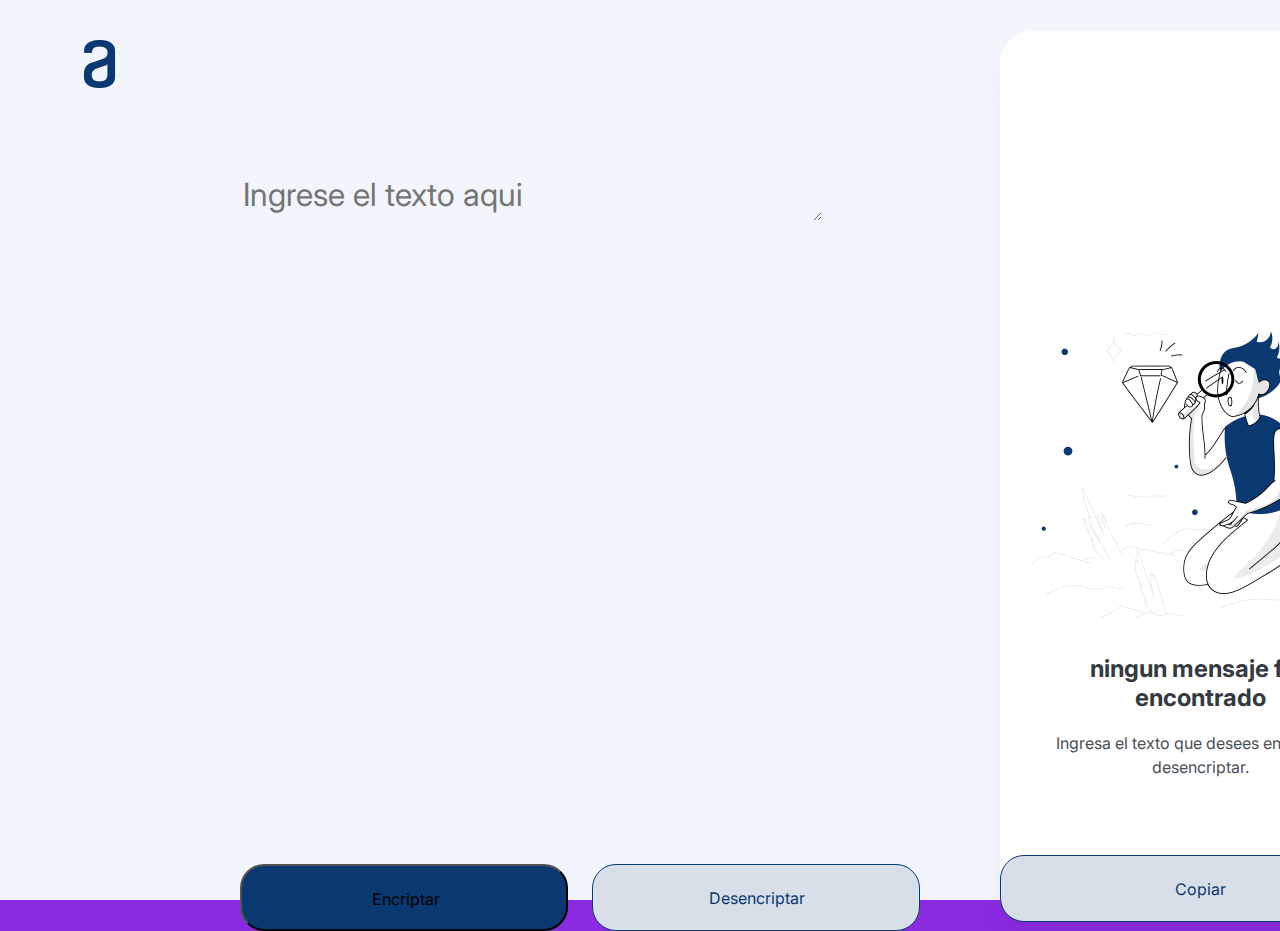
==== index.html @ 57062a6e "Encriptador concluido" ====
<!DOCTYPE html>
<html lang="es">
    <head>
        <meta charset="UTF-8">
        <meta http-equiv="X-UA-Compatible" content="IE=edge">
        <meta name="viewport" content="width=device-width, initial-scale=1.0">
        <link rel="stylesheet" href="style.css">
        <title>Encriptador</title>
    </head>
    <body>
    <main>
        <img class="logo" src="./Logo.png" alt="">
        <textarea name=""  id="texto" cols="30" rows="10" placeholder="Ingrese el texto aqui"></textarea>
        <div class="botonera">
            <button id="buttonIzq"><div class="letra" >Encriptar</div></button>
            <button id="buttonDer"><div class="letra">Desencriptar</div></button>
        </div>
        <div class="contenido">
            <div id="imgContainer"><img id="munieco" src="./Munieco.png" alt=""></div>
            <p id="encriptado"></p>
            <div id="mensaje"><p id="mensajeP">ningun mensaje fue encontrado</p></div>
            <div id="textoAdicional">Ingresa el texto que desees encriptar o desencriptar.</div>
            <button id="bCopiar">Copiar</button>
        </div>
    </main>
    
    <script src="encriptador.js"></script>
    </body>
</html>
---- style.css ----
@import url('https://fonts.googleapis.com/css2?family=Inter&display=swap');

body{
    background-color: blueviolet;
    margin: 0;
    padding: 0;

}
main{
    position: relative;
    width: 100vw;
    height: 100vh;
    margin-top: 100px;
    margin: auto;
    background: #F3F5FC;


}

.logo{
    display: flex;
    flex-direction: column;
    align-items: flex-start;
    padding: 0px;
    gap: 40px;
    position: absolute;
    width: 120px;
    height: 48px;
    left: 40px;
    top: 40px;
}

.botonera{
/* Frame 3 */


/* Auto layout */

display: flex;
flex-direction: row;
align-items: flex-start;
padding: 0px;
gap: 24px;

position: absolute;
width: 680px;
height: 67px;
left: 240px;
top: 864px;

}

#buttonIzq{
    /* Button */


/* Auto layout */

display: flex;
flex-direction: row;
align-items: flex-start;
padding: 24px;
gap: 8px;

width: 328px;
height: 67px;

/* Dark blue/dark-blue-300 */

background: #0A3871;
border-radius: 24px;

/* Inside auto layout */

flex: none;
order: 0;
flex-grow: 0;

/*formato de letra*/
}

#buttonIzq:hover{
    background-color: #D8DFE8;
    color: #0A3871;
    cursor: pointer;
}

#buttonDer:hover{
    background-color: #0A3871;
    color: #D8DFE8;
    cursor: pointer;
}

#buttonDer:active{
    background-color: #0a274a;
}

#buttonIzq:active{
    background-color: #838587;

}

#buttonDer{

/* Auto layout */

display: flex;
flex-direction: row;
align-items: flex-start;
padding: 24px;
gap: 8px;

width: 328px;
height: 67px;

/* Light gray */

background: #D8DFE8;
/* Dark blue/dark-blue-300 */

border: 1px solid #0A3871;
border-radius: 24px;

/* Inside auto layout */

flex: none;
order: 1;
flex-grow: 0;

/*formato de letra*/

/* Button */

font-family: 'Inter';
font-style: normal;
font-weight: 400;
font-size: 16px;
line-height: 19px;
text-align: center;

/* Dark blue/dark-blue-300 */

color: #0A3871;

}

#bCopiar{

    /* Auto layout */
    
    
    flex-direction: row;
    align-items: flex-start;
    padding: 24px;
    gap: 8px;
    
    width: 401px;
    height: 67px;
    
    /* Light gray */
    
    background: #D8DFE8;
    /* Dark blue/dark-blue-300 */
    
    border: 1px solid #0A3871;
    border-radius: 24px;
    
    /* Inside auto layout */
    
    flex: none;
    order: 1;
    flex-grow: 0;
    
    /*formato de letra*/
    
    /* Button */
    
    font-family: 'Inter';
    font-style: normal;
    font-weight: 400;
    font-size: 16px;
    line-height: 19px;
    text-align: center;
    
    /* Dark blue/dark-blue-300 */
    
    color: #0A3871;
    
    }

    #bCopiar:hover{
        background-color: #09ca22;
        color: #D8DFE8;
        cursor: pointer;
    }


.letra{
    width: 280px;
height: 19px;

font-family: 'Inter';
font-style: normal;
font-weight: 400;
font-size: 16px;
line-height: 19px;
text-align: center;

/* Dark blue/dark-blue-300 */



/* Inside auto layout */

flex: none;
order: 0;
flex-grow: 1;
}

.contenido{
    /* Rectangle 1 */


position: absolute;
width: 400px;
height: 891px;
left: 1000px;
top: 31px;

/* White */

background: #FFFFFF;
/* shadow */

box-shadow: 0px 24px 32px -8px rgba(0, 0, 0, 0.08);
border-radius: 32px;
}

#munieco{
/* Muñeco */


position:absolute;
width: 336px;
height: 304px;
top: 283px;
left: 32px;
}

#texto{
    position: absolute;
    width: 577px;
    height: 48px;
    left: 240px;
    top: 168px;
    
    font-family: 'Inter';
    font-style: normal;
    font-weight: 400;
    font-size: 32px;
    line-height: 150%;

    background-color: #F3F5FC;
    border-color: #F3F5FC;
    /* identical to box height, or 48px */
    
    
    /* Dark blue/dark-blue-300 */
    
    color: #0A3871;
}

#mensaje{
position: absolute;

width: 336px;
height: 58px;
text-align: center;
position:absolute;
top: 600px;
left: 32px;



/* Gray/gray-500 */




/* Inside auto layout */

}

#mensajeP{
    text-align: center;
font-family: 'Inter';
font-style: normal;
font-weight: 700;
font-size: 24px;
line-height: 120%;
color: #343A40;
}

#textoAdicional{
position: absolute;
    
width: 336px;
height: 48px;

top: 700px;
left: 32px;

font-family: 'Inter';
font-style: normal;
font-weight: 400;
font-size: 16px;
line-height: 150%;
/* or 24px */

text-align: center;

/* Gray/gray-400 */

color: #495057;


/* Inside auto layout */

flex: none;
order: 1;
align-self: stretch;
flex-grow: 0;
}

#encriptado{
    width: 336px;
    height: 661px;
    margin:32px 32px 131px 32px;
    font-family: 'Inter';
    font-style: normal;
    font-weight: 400;
    font-size: 24px;
    line-height: 150%;
/* or 36px */


/* Gray/gray-400 */

color: #495057;
}
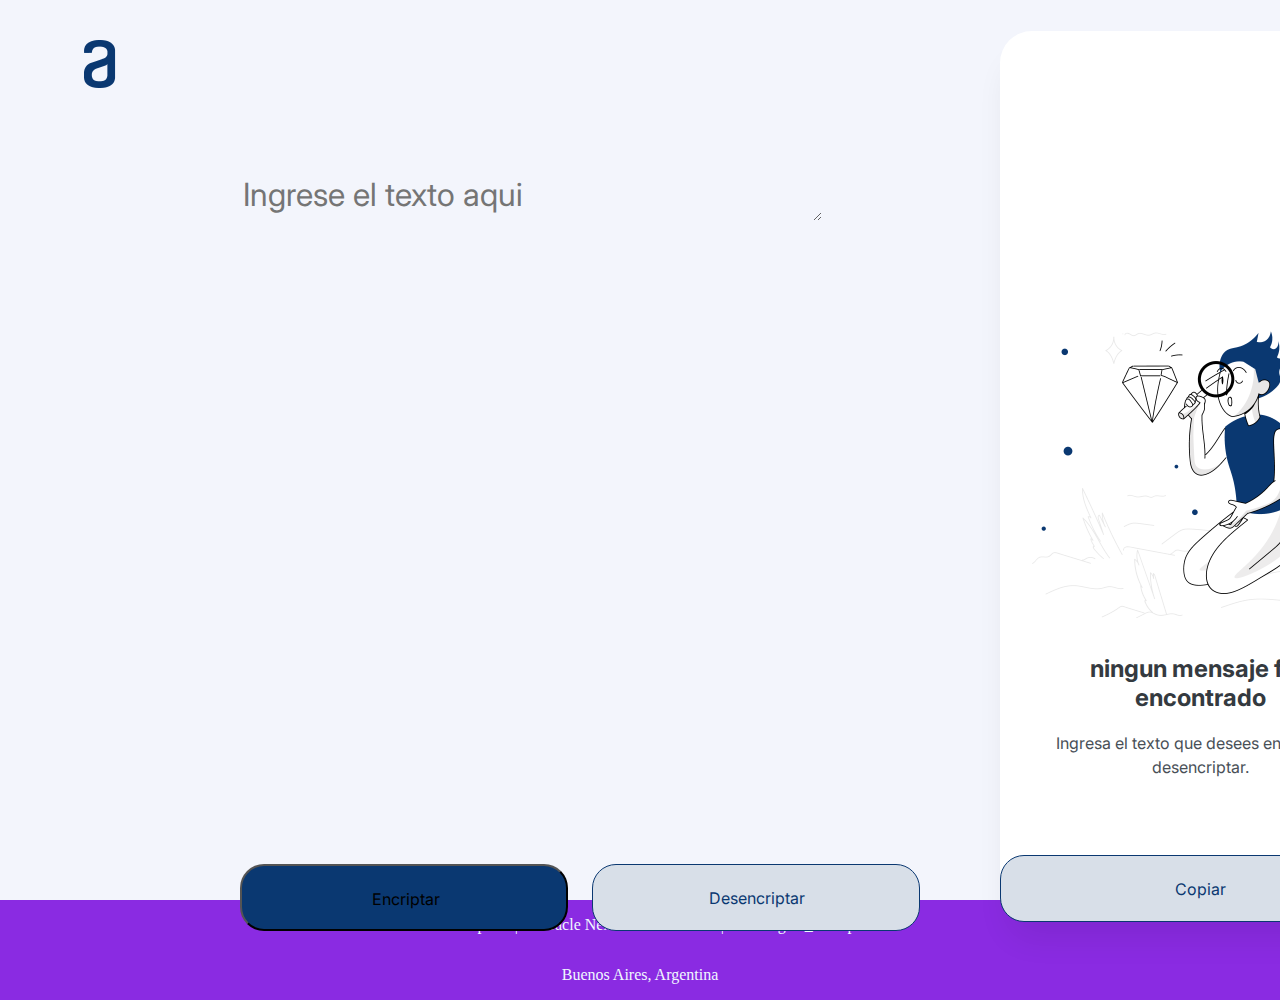
==== commit ac255cbd: "Encriptador concluido_ se agrega footer con mis datos" ====
--- a/index.html
+++ b/index.html
@@ -23,6 +23,10 @@
             <button id="bCopiar">Copiar</button>
         </div>
     </main>
+    <footer>
+        <p>Guillermo kopacek| © Oracle Next Education 2023| Challenge 1_Encriptador</p>
+        <p>Buenos Aires, Argentina</p>
+    </footer>
     
     <script src="encriptador.js"></script>
     </body>
--- a/style.css
+++ b/style.css
@@ -347,4 +347,13 @@
 /* Gray/gray-400 */
 
 color: #495057;
+}
+
+footer{
+    display:flex;
+    flex-direction: column;
+    color: aliceblue;
+    text-align: center;
+    width: 100%;
+    height: 100%;
 }